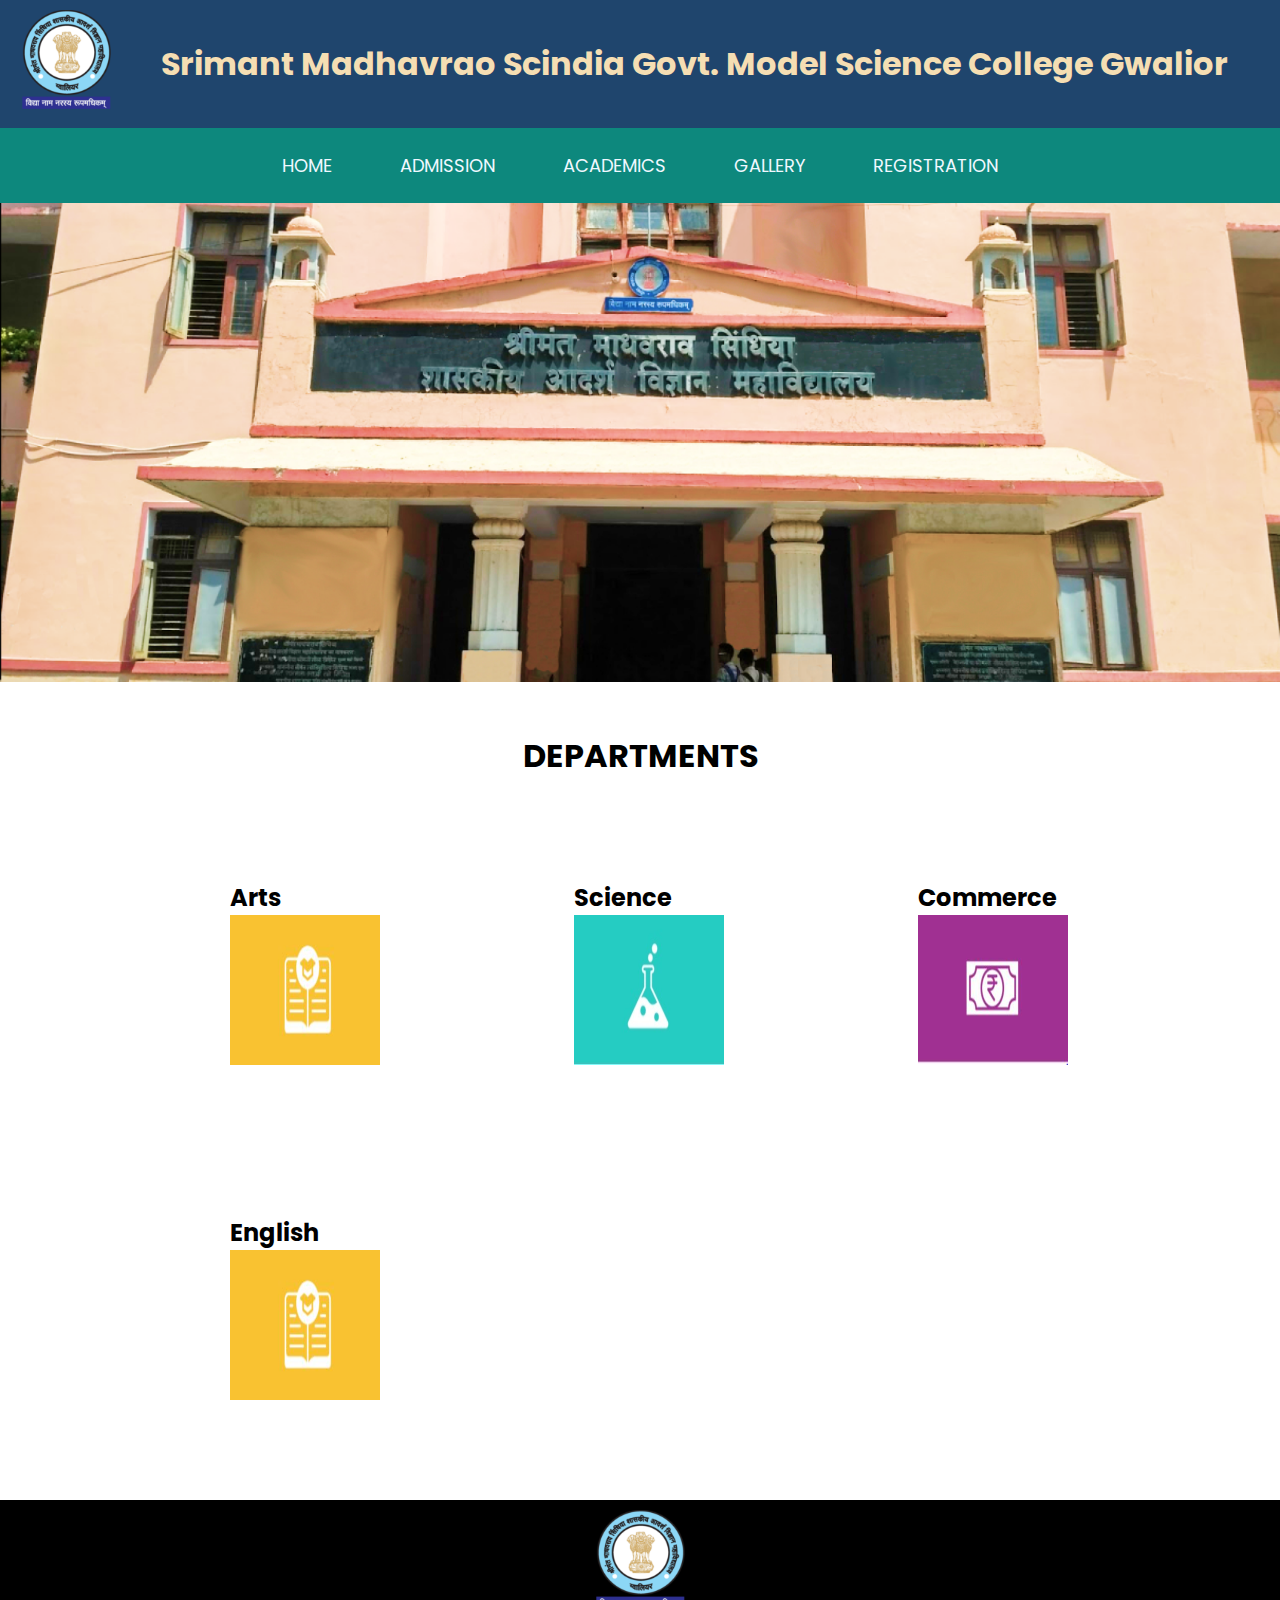
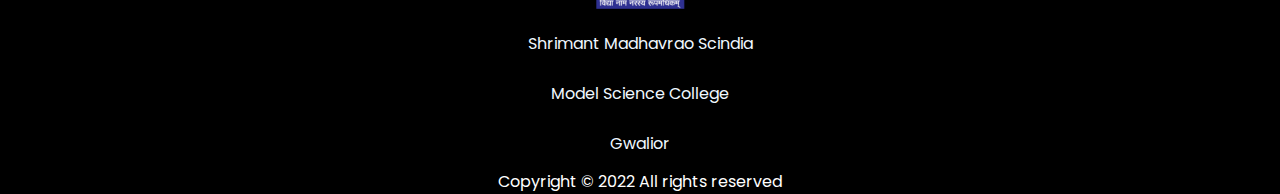
==== index.html @ c6876f41 "fix indexfile position" ====
<html lang="en">
  <head>
    <meta charset="UTF-8" />
    <meta http-equiv="X-UA-Compatible" content="IE=edge" />
    <meta name="viewport" content="width=device-width, initial-scale=1.0" />
    <link rel="stylesheet" href="style.css" />
    <title>Srimant Madhavrao Scindia Govt. Model Science College Gwalior</title>
    <link rel="icon" href="logo.svg" />
  </head>
  <body>
    <section class="top">
      <div class="logo">
        <img src="logo.svg" alt="logo" />
      </div>
      <div class="top-h1">
        <h1>Srimant Madhavrao Scindia Govt. Model Science College Gwalior</h1>
      </div>
    </section>
    <section>
      <nav>
        <center>
          <ul>
            <li><a href="index.html">Home</a></li>
            <li>
              <a href="admission.html">Admission</a>
              <ul class="menu">
                <li><a href="">Fees Structure</a></li>
                <li><a href="">Eligibility & Intake</a></li>
                <li><a href="admissionRule.html">Admission Rules</a></li>
                <li><a href="">Admission Commision</a></li>
              </ul>
            </li>
            <li>
              <a href="Academics.html">Academics</a>
              <ul class="menu">
                <li><a href="#">Courses</a></li>
                <li><a href="#">Departments</a></li>
                <li><a href="#">Syllabus</a></li>
              </ul>
            </li>
            <li><a href="gallery.html">Gallery</a></li>
            <li><a href="Registration.html">Registration</a></li>
          </ul>
        </center>
      </nav>
    </section>
    <section class="middle">
      <div>
        <img width="100%" src="photos\college photo.png" alt="collegePhoto" />
      </div>
    </section>
    <section class="department">
      <div>
        <center><h1>DEPARTMENTS</h1></center>
      </div>

      <div class="department-photo">
        <h2>Arts</h2>
        <img height="150px" width="150px" src="photos\arts.jpeg" alt="arts" />
      </div>
      <div class="department-photo">
        <h2>Science</h2>
        <img height="150px" width="150px" src="photos\science.jpeg" alt="Science" />
      </div>
      <div class="department-photo">
        <h2>Commerce</h2>
         <img height="150px" width="150px" src="photos\commerce.jpeg" alt="Commerce" />
      </div>
      <div class="department-photo">
        <h2>English</h2>
        <img height="150px" width="150px" src="photos\english.jpeg" alt="English" />
      </div>
    </section>
    <section class="bottom">
      <div class="container">
        <img src="logo.svg" alt="logo" />

        <p>
          Shrimant Madhavrao Scindia <br />
          Model Science College <br />
          Gwalior
        </p>
      </div>
    </section>
    <div>
      <p id="copyright">Copyright © 2022 All rights reserved</p>
    </div>
  </body>
</html>
---- style.css ----
@import url('https://fonts.googleapis.com/css2?family=Poppins:wght@200;400;500&display=swap');
*{
    margin: 0;
    padding: 0;
    font-family: 'Poppins', sans-serif;
}


.top{
    display: flex;
    justify-content: center;
    background-color:#1f456d;

}
.top-h1{
    margin: 40px;
    font-family:  sans-serif;
    color: wheat;
}
.logo{
    padding: 10px;
}
nav{
    width: 100%;
    height: 75px;
    background-color: #0D887D;
    line-height: 75px;
    /* padding: 0px 10px; */
    /* position:fixed; */
    /* z-index: 1; */
    
}

nav ul{
    float: center;

}
nav ul ul{
    display: none;
}
.menu{
    display: none;
    position: absolute;
    background-color: #07a559;
    min-width: 160px;
    box-shadow: 0px 8px 16px 0px rgba(0,0,0,0.2);
    z-index: 1;
    /* display: flex; */
  }


nav ul li:hover ul{
    
    display: block;
}

nav ul li{
    display: inline-block;
    list-style: none;
}
nav ul li a{
    color: aliceblue;
    text-decoration: none;
    font-size: 18px;
    text-transform: uppercase;
    padding: 0px 32px;
}
nav ul li a:hover{
    color: #c0d96f;
}
/* Middle */
.department{
    padding: 50px;
}
.department-photo{
    display: inline-block;
    padding: 100px 10px 50px 180px;
    justify-content: center;
}

.body{
    height: 100%;

}
.bottom{

    width: 100%;
    background-color:black;
    color: aliceblue;
    line-height: 50px;

}
.container{
    
    text-align: center;
    
}
.container img{
    padding: 10px;
    
}
.container p{
    /* text-align: center; */
}

#copyright{
color:white;
text-align: center;
    background-color: black;

}
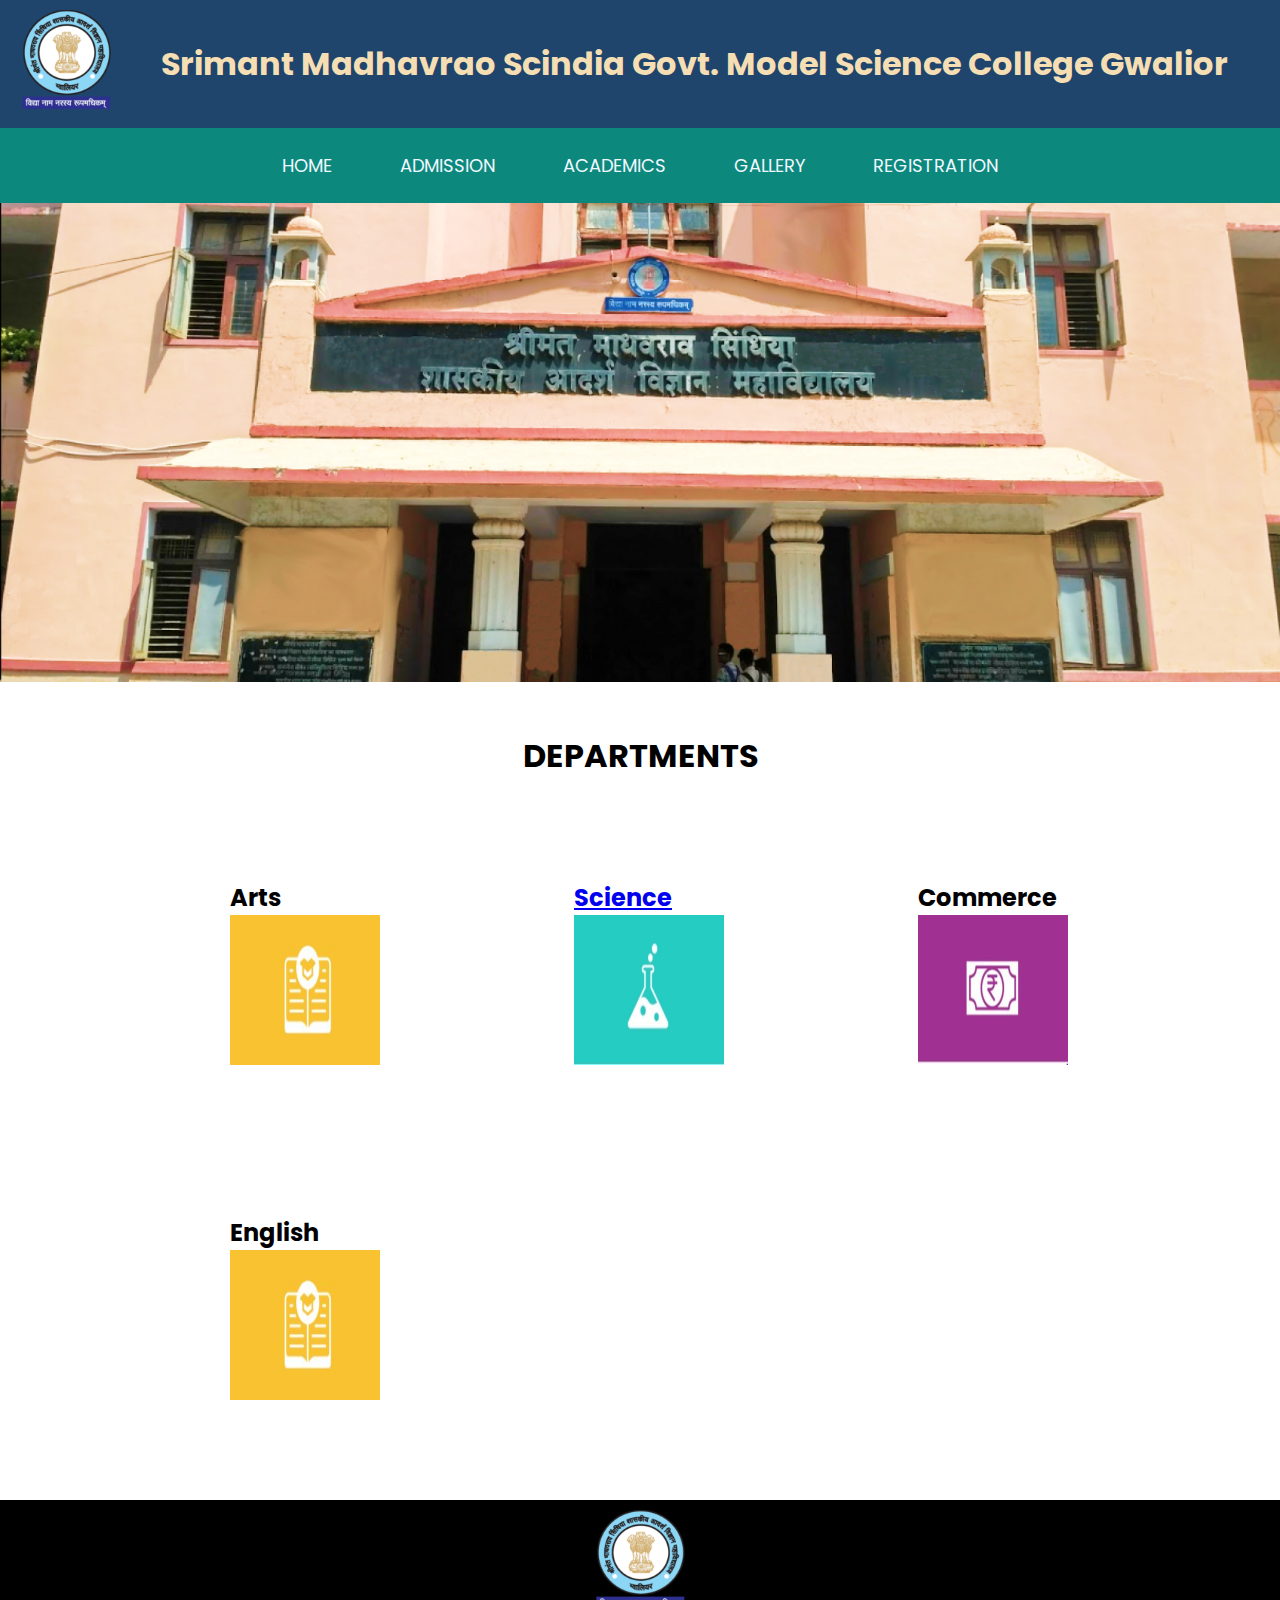
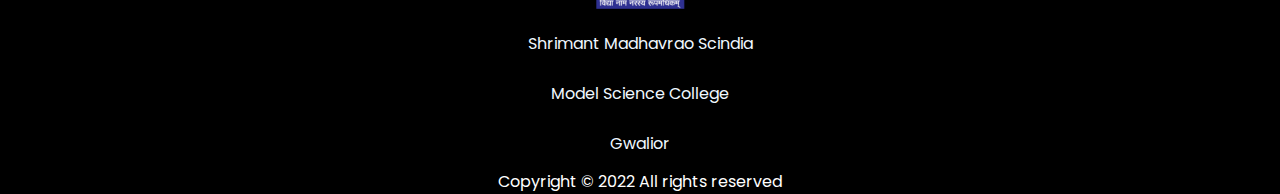
==== commit aa01b454: "add <a> tag" ====
--- a/index.html
+++ b/index.html
@@ -59,8 +59,8 @@
         <img height="150px" width="150px" src="photos\arts.jpeg" alt="arts" />
       </div>
       <div class="department-photo">
-        <h2>Science</h2>
-        <img height="150px" width="150px" src="photos\science.jpeg" alt="Science" />
+      <a href="#">  <h2>Science</h2></a>
+       <img height="150px" width="150px" src="photos\science.jpeg" alt="Science" />
       </div>
       <div class="department-photo">
         <h2>Commerce</h2>
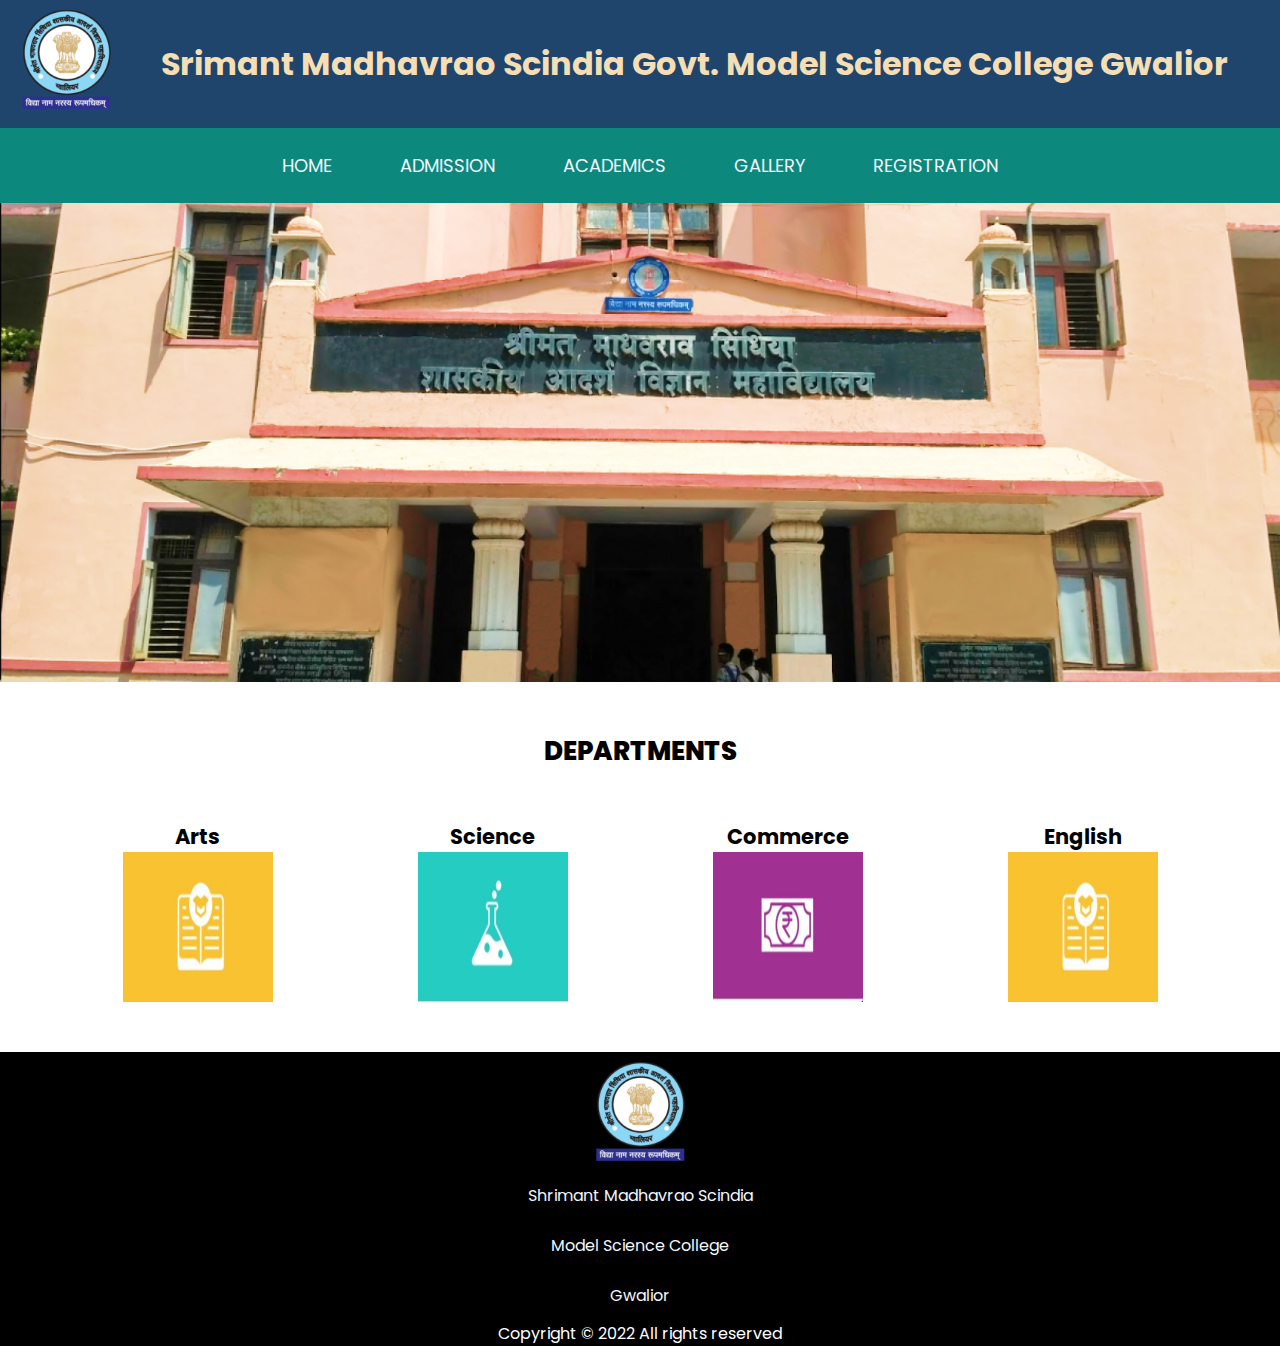
==== commit 4ce4d3bc: "adding photo and did some changes" ====
--- a/index.html
+++ b/index.html
@@ -50,26 +50,28 @@
       </div>
     </section>
     <section class="department">
-      <div>
-        <center><h1>DEPARTMENTS</h1></center>
-      </div>
+      
+        <h1 class="dep-heading">DEPARTMENTS</h1>
+      
+        <div class="photo-container">
 
-      <div class="department-photo">
-        <h2>Arts</h2>
-        <img height="150px" width="150px" src="photos\arts.jpeg" alt="arts" />
-      </div>
-      <div class="department-photo">
-      <a href="#">  <h2>Science</h2></a>
-       <img height="150px" width="150px" src="photos\science.jpeg" alt="Science" />
-      </div>
-      <div class="department-photo">
-        <h2>Commerce</h2>
-         <img height="150px" width="150px" src="photos\commerce.jpeg" alt="Commerce" />
-      </div>
-      <div class="department-photo">
-        <h2>English</h2>
-        <img height="150px" width="150px" src="photos\english.jpeg" alt="English" />
-      </div>
+          <div class="department-photo">
+            <h2>Arts</h2>
+            <a href=""><img height="150px" width="150px" src="photos\arts.jpeg" alt="arts" /></a>
+          </div>
+          <div class="department-photo">
+           <h2>Science</h2>
+           <a href="#"><img height="150px" width="150px" src="photos\science.jpeg" alt="Science" /></a>
+          </div>
+          <div class="department-photo">
+            <h2>Commerce</h2>
+            <a href="#"> <img height="150px" width="150px" src="photos\commerce.jpeg" alt="Commerce" /></a>
+          </div>
+          <div class="department-photo">
+            <h2>English</h2>
+            <a href=""><img height="150px" width="150px" src="photos\english.jpeg" alt="English" /></a>
+          </div>
+        </div>
     </section>
     <section class="bottom">
       <div class="container">
--- a/style.css
+++ b/style.css
@@ -1,4 +1,4 @@
-@import url('https://fonts.googleapis.com/css2?family=Poppins:wght@200;400;500&display=swap');
+@import url('https://fonts.googleapis.com/css2?family=Poppins:wght@200;400;500;800&display=swap');
 *{
     margin: 0;
     padding: 0;
@@ -20,6 +20,12 @@
 .logo{
     padding: 10px;
 }
+.photo-container{
+    display: flex;
+    justify-content: space-around;
+    margin-top: 50px;
+}
+
 nav{
     width: 100%;
     height: 75px;
@@ -51,12 +57,13 @@
 
 nav ul li:hover ul{
     
-    display: block;
+    display: flex;
+    flex-direction: column;
 }
 
 nav ul li{
-    display: inline-block;
-    list-style: none;
+    display: inline-block; 
+       list-style: none;
 }
 nav ul li a{
     color: aliceblue;
@@ -69,13 +76,28 @@
     color: #c0d96f;
 }
 /* Middle */
+.middle{
+    /* margin: 0; */
+}
+.middle div img{
+    margin: 0;
+    padding: 0;
+}
 .department{
     padding: 50px;
 }
 .department-photo{
-    display: inline-block;
+    text-align: center;
+    font-size: 14px;
+    font-weight: 200;
+    /* display: inline-block;
     padding: 100px 10px 50px 180px;
-    justify-content: center;
+    justify-content: center; */
+}
+.dep-heading{
+    text-align: center;
+    font-size: 26px;
+    font-weight: 800;
 }
 
 .body{
